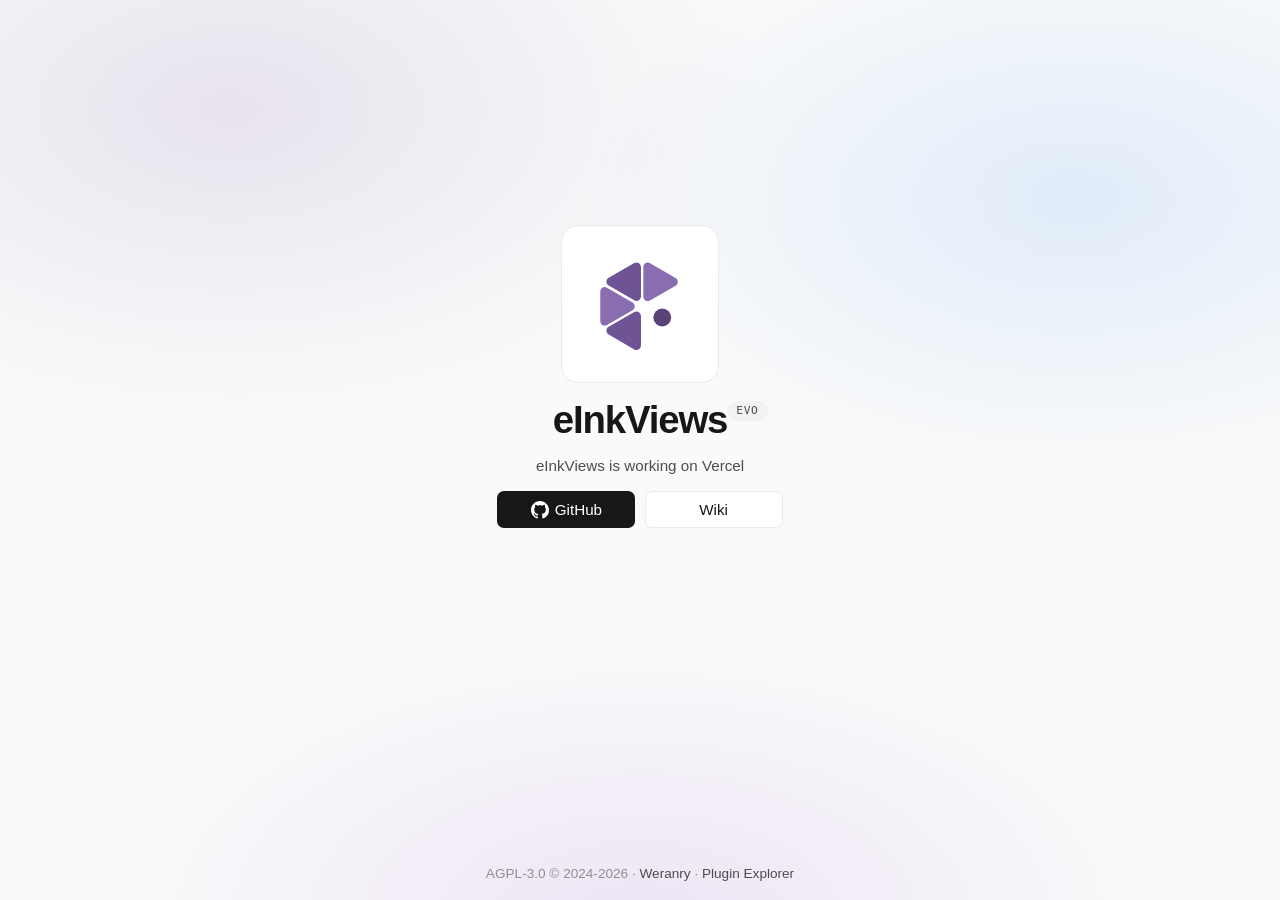
==== public/pages/index.html @ c22cc6dc "00" ====
<!DOCTYPE html>
<html lang="zh-CN">

<head>
    <meta charset="UTF-8">
    <meta name="viewport" content="width=device-width, initial-scale=1.0">
    <link rel="icon" type="image/x-icon" href="/favicon.ico">
    <title>eInkViews</title>
    <style>
        :root {
            --bg: #fafafa;
            --fg: #171717;
            --fg2: #4d4d4d;
            --fg3: #8f8f8f;
            --faint: #a1a1a1;
            --line: #ebebeb;
            --soft: #f2f2f2;
            --ring: 0 0 0 1px var(--line);
            --card-shadow: 0 0 0 1px var(--line), 0 1px 1px rgba(0, 0, 0, .04);
            --sh-2: 0 0 0 1px var(--line), 0 1px 1px rgba(0, 0, 0, .04), 0 4px 8px rgba(0, 0, 0, .06);
            --blue: #0070f3;
            --focus: rgba(0, 112, 243, .30);
            /* 三个会在深色下失去意义的组件色：卡片面 / 实心按钮上的文字 / 实心按钮 hover。
               浅色下分别是「白卡片、白字、更深一档的灰」，深色下必须整体反过来，
               否则实心按钮会变成「白底白字」而看不见字 */
            --surface: #fff;
            --on-fg: #fff;
            --fg-hover: #383838;
            --sans: Inter, -apple-system, BlinkMacSystemFont, "Segoe UI", Roboto, "Helvetica Neue", Arial, "PingFang SC", "Microsoft YaHei", sans-serif;
            --mono: ui-monospace, SFMono-Regular, "Segoe UI Mono", Roboto Mono, Menlo, Consolas, monospace;
            --width: 420px;
            --gap: 1.1rem;
            /* 让浏览器原生控件（滚动条、表单等）也跟着亮暗走，省得在深色页面上留一条白条 */
            color-scheme: light dark;
        }

        /* 深色：只跟随系统，不做切换按钮，所以没有面板那层 localStorage 与 .dark 类。
           取值沿用面板的同一套 Geist 深色令牌，保证同一个产品在两种主题下灰阶一致。
           媒体查询写在 :root 之后，靠源序覆盖同名变量，与面板 .dark 的写法同构。 */
        @media (prefers-color-scheme: dark) {
            :root {
                --bg: #000;
                --fg: #ededed;
                --fg2: #a0a0a0;
                --fg3: #8f8f8f;
                --faint: #878787;
                --line: #ffffff14;
                --soft: #ffffff0f;
                --card-shadow: 0 0 0 1px var(--line), 0 1px 1px rgba(0, 0, 0, .4);
                --sh-2: 0 0 0 1px var(--line), 0 1px 1px rgba(0, 0, 0, .4), 0 4px 8px rgba(0, 0, 0, .5);
                --blue: #50a8ff;
                --focus: rgba(80, 168, 255, .35);
                --surface: #1a1a1a;
                --on-fg: #0a0a0a;
                --fg-hover: #cfcfcf;
            }

            /* 黑底上光斑会显得比白底弱，稍微提一点透明度，保住那点纵深 */
            body::before {
                background:
                    radial-gradient(60% 50% at 18% 12%, rgba(138, 109, 177, .22), transparent 70%),
                    radial-gradient(55% 45% at 84% 22%, rgba(0, 112, 243, .16), transparent 70%),
                    radial-gradient(60% 45% at 50% 102%, rgba(121, 40, 202, .16), transparent 70%);
            }
        }

        html,
        body {
            position: fixed;
            inset: 0;
            overflow: hidden;
            margin: 0;
            padding: 0;
            touch-action: manipulation;
            overscroll-behavior: none;
            -webkit-overscroll-behavior: none;
        }

        body {
            font-family: var(--sans);
            color: var(--fg);
            background: var(--bg);
            display: flex;
            flex-direction: column;
            user-select: none;
            -webkit-user-select: none;
            -webkit-font-smoothing: antialiased;
        }

        /* 纯 CSS 网格光斑：三层极低透明度径向渐变，给近白画布一点纵深，不新增任何 DOM */
        body::before {
            content: '';
            position: absolute;
            inset: 0;
            z-index: -1;
            pointer-events: none;
            background:
                radial-gradient(60% 50% at 18% 12%, rgba(138, 109, 177, .16), transparent 70%),
                radial-gradient(55% 45% at 84% 22%, rgba(0, 112, 243, .10), transparent 70%),
                radial-gradient(60% 45% at 50% 102%, rgba(121, 40, 202, .10), transparent 70%);
        }

        .container {
            max-width: var(--width);
            width: 100%;
            min-width: 0;
            min-height: 0;
            overflow: hidden;
            box-sizing: border-box;
            margin: 0 auto;
            padding: 0 1.2rem;
            flex: 1;
            display: flex;
            flex-direction: column;
            align-items: center;
            justify-content: center;
            padding-bottom: 10vh;
        }

        .logo-container {
            margin-bottom: 1.2rem;
            display: flex;
            justify-content: center;
            align-items: center;
        }

        .logo-bg {
            background: var(--surface);
            border-radius: 16px;
            box-shadow: var(--card-shadow);
            padding: 18px;
            display: flex;
            align-items: center;
            justify-content: center;
            transition: box-shadow 0.22s cubic-bezier(.4, 0, .2, 1), transform 0.22s cubic-bezier(.4, 0, .2, 1);
            will-change: box-shadow, transform;
        }

        .logo-bg:hover,
        .logo-bg:focus {
            box-shadow: var(--sh-2);
            transform: translateY(-3px);
        }

        .logo {
            width: 120px;
            height: 120px;
            display: block;
        }

        .title-row {
            position: relative;
            width: 100%;
            display: flex;
            justify-content: center;
            margin-bottom: var(--gap);
        }

        .title {
            position: relative;
            font-size: 2.4rem;
            font-weight: 700;
            color: var(--fg);
            letter-spacing: -0.03em;
            line-height: 1;
        }

        .title-badge {
            position: absolute;
            top: 0;
            left: 100%;
            font-family: var(--mono);
            font-size: 0.7rem;
            font-weight: 500;
            color: var(--fg2);
            background: var(--soft);
            padding: 3px 9px;
            border-radius: 9999px;
            letter-spacing: .06em;
            text-transform: uppercase;
            line-height: 1.2;
        }

        .subtitle {
            font-size: 0.95rem;
            color: var(--fg2);
            font-weight: 400;
            margin-bottom: var(--gap);
            letter-spacing: 0;
            text-align: center;
        }

        .buttons {
            display: flex;
            flex-wrap: wrap;
            justify-content: center;
            gap: 0.7rem;
            margin-bottom: 0.2rem;
            width: 100%;
        }

        .button {
            display: inline-flex;
            align-items: center;
            justify-content: center;
            padding: 0.55rem 1rem;
            border-radius: 6px;
            font-weight: 500;
            font-size: 0.95rem;
            transition: background-color 0.15s, box-shadow 0.15s;
            /* 等宽两枚：GitHub 带图标、Wiki 只有两个字，按内容排会一宽一窄对不齐，
               索性给定宽，两个都窄于原先撑满容器的样子 */
            flex: 0 0 auto;
            width: 8.5rem;
            border: none;
            cursor: pointer;
            text-decoration: none;
            box-sizing: border-box;
        }

        .button-github {
            background: var(--fg);
            color: var(--on-fg);
            box-shadow: 0 0 0 1px var(--fg);
        }

        .button-github:hover {
            background: var(--fg-hover);
        }

        .button-github:focus-visible {
            outline: none;
            box-shadow: 0 0 0 1px var(--fg), 0 0 0 4px var(--focus);
        }

        .button-outline {
            background: var(--surface);
            color: var(--fg);
            box-shadow: 0 0 0 1px var(--line);
        }

        .button-outline:hover {
            background: var(--soft);
        }

        .button-outline:focus-visible {
            outline: none;
            box-shadow: 0 0 0 1px var(--line), 0 0 0 4px var(--focus);
        }

        /* 小屏（手机竖屏这一档）：两枚按钮改为上下叠放。宽度不跟着变成 100%，
           保持与宽屏同一档等宽 —— 叠起来是一条整齐的等宽列，而不是两条撑满屏幕的横杠 */
        @media (max-width: 420px) {
            .buttons {
                flex-direction: column;
                align-items: center;
            }

            .title {
                font-size: 2rem;
            }

            .subtitle {
                font-size: 0.9rem;
            }

            .logo {
                width: 96px;
                height: 96px;
            }

            .logo-bg {
                border-radius: 20px;
                padding: 14px;
            }

            .button {
                padding: 0.5rem 1rem;
                font-size: 0.95rem;
            }
        }

        @media (max-width: 300px) {
            .container {
                padding: 0 0.8rem;
            }

            .title {
                font-size: 1.65rem;
            }

            .subtitle {
                font-size: 0.8rem;
            }

            .logo {
                width: 80px;
                height: 80px;
            }

            .logo-bg {
                border-radius: 16px;
            }

            .button {
                padding: 0.45rem 0.8rem;
                font-size: 0.85rem;
            }
        }

        svg.icon {
            width: 18px;
            height: 18px;
            margin-right: 6px;
            vertical-align: -3px;
            fill: currentColor;
        }

        .footer {
            flex-shrink: 0;
            width: 100%;
            overflow: hidden;
            box-sizing: border-box;
            text-align: center;
            color: var(--fg3);
            font-size: 0.85rem;
            padding: 1.2rem 0;
            letter-spacing: 0;
            overflow-wrap: break-word;
        }

        .footer a,
        .subtitle a {
            color: var(--fg2);
            text-decoration: none;
        }

        .footer a:hover,
        .subtitle a:hover {
            color: var(--fg);
            text-decoration: underline;
        }

        /* 「尚未完成初始化」提示：只在 dev/prod 由服务端注入到大标题下的 env-note 区块，
           Vercel 静态页用不到这个类（类留着不影响静态直出）。 */
        .setup-note {
            display: inline-flex;
            align-items: center;
            flex-wrap: wrap;
            justify-content: center;
            gap: 0.3rem;
            padding: 5px 12px;
            border-radius: 9999px;
            background: var(--soft);
            box-shadow: var(--ring);
            color: var(--fg2);
            font-size: 0.85rem;
        }

        .setup-note b {
            font-weight: 600;
            color: var(--fg);
        }

        .setup-note a {
            color: var(--blue);
        }

        .setup-note a:hover {
            color: var(--blue);
            text-decoration: underline;
        }
    </style>
</head>

<body>
    <div class="container">
        <div class="logo-container">
            <div class="logo-bg">
                <svg class="logo" xmlns="http://www.w3.org/2000/svg" width="150" height="150"
                    viewBox="7 -3 128 161.6217803955078" fill="none">
                    <path fill="#8A6DB1"
                        d="M61 86.1962L26.5 106.115C22.5 108.424 17.5 105.537 17.5 100.919L17.5 61.0814C17.5 56.4626 22.5 53.5759 26.5 55.8853L61 75.8038C65 78.1133 65 83.8867 61 86.1962Z" />
                    <path fill="#8A6DB1"
                        d="M119 53.1962L84.5 73.1147C80.5 75.4241 75.5 72.5374 75.5 67.9186L75.5 28.0814C75.5 23.4626 80.5 20.5759 84.5 22.8853L119 42.8038C123 45.1132 123 50.8868 119 53.1962Z" />
                    <path fill="#6E5494"
                        d="M72.3109 27.8923L72.3109 67.7295C72.3109 72.3483 67.3109 75.235 63.3109 72.9256L28.8109 53.007C24.8109 50.6976 24.8109 44.9241 28.8109 42.6147L63.3109 22.6962C67.3109 20.3867 72.3109 23.2735 72.3109 27.8923Z" />
                    <path fill="#6E5494"
                        d="M72.3109 93.8923L72.3109 133.729C72.3109 138.348 67.3109 141.235 63.3109 138.926L28.8109 119.007C24.8109 116.698 24.8109 110.924 28.8109 108.615L63.3109 88.6962C67.3109 86.3867 72.3109 89.2735 72.3109 93.8923Z" />
                    <circle cx="101" cy="96" r="12" fill="#5A4378" />
                </svg>
            </div>
        </div>
        <div class="title-row">
            <span class="title">eInkViews<span class="title-badge">EVO</span></span>
        </div>
        <div class="subtitle"><!-- env-note:start -->eInkViews is working on <a href="https://vercel.com" target="_blank" rel="noopener noreferrer">Vercel</a><!-- env-note:end --></div>
        <div class="buttons">
            <a href="https://github.com/Weranry/eInkViewsEvo" class="button button-github" target="_blank"
                rel="noopener noreferrer">
                <svg class="icon" viewBox="0 0 16 16" aria-hidden="true">
                    <path
                        d="M8 0C3.58 0 0 3.58 0 8c0 3.54 2.29 6.53 5.47 7.59.4.07.55-.17.55-.38
                        0-.19-.01-.82-.01-1.49-2.01.37-2.53-.49-2.69-.94-.09-.23-.48-.94-.82-1.13-.28-.15-.68-.52-.01-.53
                        .63-.01 1.08.58 1.23.82.72 1.21 1.87.87 2.33.66.07-.52.28-.87.51-1.07-1.78-.2-3.64-.89-3.64-3.95
                        0-.87.31-1.59.82-2.15-.08-.2-.36-1.02.08-2.12 0 0 .67-.21 2.2.82.64-.18 1.32-.27 2-.27.68 0 1.36.09 2 .27
                        1.53-1.04 2.2-.82 2.2-.82.44 1.1.16 1.92.08 2.12.51.56.82 1.27.82 2.15 0 3.07-1.87 3.75-3.65 3.95
                        .29.25.54.73.54 1.48 0 1.07-.01 1.93-.01 2.2 0 .21.15.46.55.38A8.013 8.013 0 0016 8c0-4.42-3.58-8-8-8z" />
                </svg>
                GitHub
            </a>
            <a href="https://github.com/Weranry/eInkViewsEvo/wiki" class="button button-outline" target="_blank"
                rel="noopener noreferrer">
                Wiki
            </a>
        </div>
    </div>
    <div class="footer">
        <span>
            AGPL-3.0 &copy; <span id="year"></span>
            &middot; <a href="https://github.com/Weranry" target="_blank" rel="noopener noreferrer">Weranry</a>
            <!-- nav-entry:start -->&middot; <a href="/explore">Plugin Explorer</a><!-- nav-entry:end -->
            <!-- admin-entry:start --><!-- admin-entry:end -->
        </span>
    </div>
    <script>
        const sy = 2024, ny = new Date().getFullYear();
        document.getElementById('year').textContent = sy === ny ? sy : `${sy}-${ny}`;
    </script>
</body>

</html>
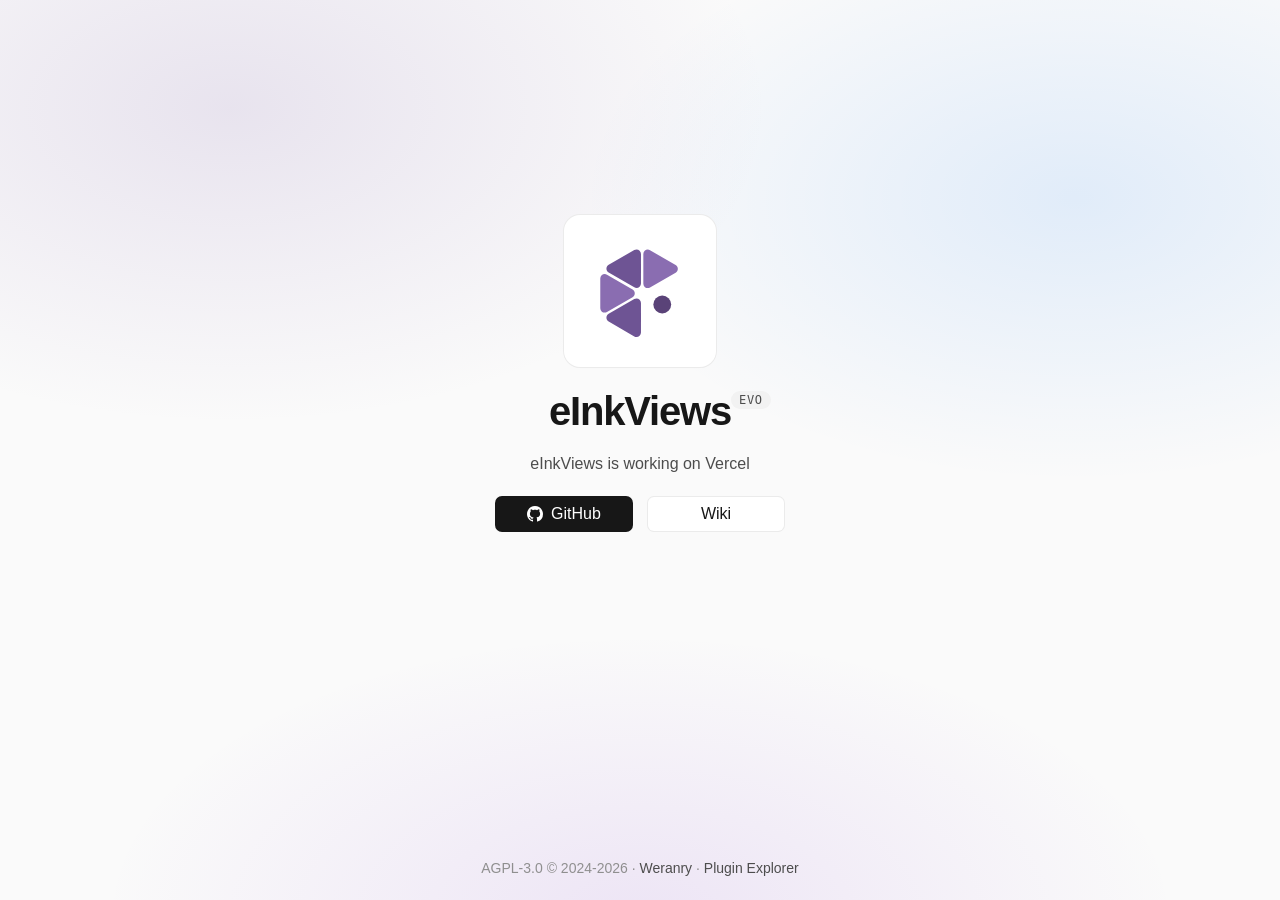
==== commit b3f018e3: "12" ====
--- a/public/pages/index.html
+++ b/public/pages/index.html
@@ -29,7 +29,7 @@
             --sans: Inter, -apple-system, BlinkMacSystemFont, "Segoe UI", Roboto, "Helvetica Neue", Arial, "PingFang SC", "Microsoft YaHei", sans-serif;
             --mono: ui-monospace, SFMono-Regular, "Segoe UI Mono", Roboto Mono, Menlo, Consolas, monospace;
             --width: 420px;
-            --gap: 1.1rem;
+            --gap: 1.5rem;
             /* 让浏览器原生控件（滚动条、表单等）也跟着亮暗走，省得在深色页面上留一条白条 */
             color-scheme: light dark;
         }
@@ -108,7 +108,7 @@
             overflow: hidden;
             box-sizing: border-box;
             margin: 0 auto;
-            padding: 0 1.2rem;
+            padding: 0 1.5rem;
             flex: 1;
             display: flex;
             flex-direction: column;
@@ -118,7 +118,7 @@
         }
 
         .logo-container {
-            margin-bottom: 1.2rem;
+            margin-bottom: 1.5rem;
             display: flex;
             justify-content: center;
             align-items: center;
@@ -128,7 +128,7 @@
             background: var(--surface);
             border-radius: 16px;
             box-shadow: var(--card-shadow);
-            padding: 18px;
+            padding: 16px;
             display: flex;
             align-items: center;
             justify-content: center;
@@ -158,7 +158,7 @@
 
         .title {
             position: relative;
-            font-size: 2.4rem;
+            font-size: 2.5rem;
             font-weight: 700;
             color: var(--fg);
             letter-spacing: -0.03em;
@@ -170,11 +170,11 @@
             top: 0;
             left: 100%;
             font-family: var(--mono);
-            font-size: 0.7rem;
+            font-size: 0.75rem;
             font-weight: 500;
             color: var(--fg2);
             background: var(--soft);
-            padding: 3px 9px;
+            padding: 2px 8px;
             border-radius: 9999px;
             letter-spacing: .06em;
             text-transform: uppercase;
@@ -182,7 +182,7 @@
         }
 
         .subtitle {
-            font-size: 0.95rem;
+            font-size: 1rem;
             color: var(--fg2);
             font-weight: 400;
             margin-bottom: var(--gap);
@@ -194,8 +194,8 @@
             display: flex;
             flex-wrap: wrap;
             justify-content: center;
-            gap: 0.7rem;
-            margin-bottom: 0.2rem;
+            gap: 1rem;
+            margin-bottom: 0;
             width: 100%;
         }
 
@@ -203,10 +203,10 @@
             display: inline-flex;
             align-items: center;
             justify-content: center;
-            padding: 0.55rem 1rem;
+            padding: 0.5rem 1rem;
             border-radius: 6px;
             font-weight: 500;
-            font-size: 0.95rem;
+            font-size: 1rem;
             transition: background-color 0.15s, box-shadow 0.15s;
             /* 等宽两枚：GitHub 带图标、Wiki 只有两个字，按内容排会一宽一窄对不齐，
                索性给定宽，两个都窄于原先撑满容器的样子 */
@@ -261,7 +261,7 @@
             }
 
             .subtitle {
-                font-size: 0.9rem;
+                font-size: 0.875rem;
             }
 
             .logo {
@@ -270,27 +270,27 @@
             }
 
             .logo-bg {
-                border-radius: 20px;
-                padding: 14px;
+                border-radius: 16px;
+                padding: 16px;
             }
 
             .button {
                 padding: 0.5rem 1rem;
-                font-size: 0.95rem;
+                font-size: 1rem;
             }
         }
 
         @media (max-width: 300px) {
             .container {
-                padding: 0 0.8rem;
+                padding: 0 1rem;
             }
 
             .title {
-                font-size: 1.65rem;
+                font-size: 1.5rem;
             }
 
             .subtitle {
-                font-size: 0.8rem;
+                font-size: 0.75rem;
             }
 
             .logo {
@@ -303,16 +303,16 @@
             }
 
             .button {
-                padding: 0.45rem 0.8rem;
-                font-size: 0.85rem;
+                padding: 0.5rem 1rem;
+                font-size: 0.875rem;
             }
         }
 
         svg.icon {
-            width: 18px;
-            height: 18px;
-            margin-right: 6px;
-            vertical-align: -3px;
+            width: 16px;
+            height: 16px;
+            margin-right: 8px;
+            vertical-align: -2px;
             fill: currentColor;
         }
 
@@ -323,8 +323,8 @@
             box-sizing: border-box;
             text-align: center;
             color: var(--fg3);
-            font-size: 0.85rem;
-            padding: 1.2rem 0;
+            font-size: 0.875rem;
+            padding: 1.5rem 0;
             letter-spacing: 0;
             overflow-wrap: break-word;
         }
@@ -348,13 +348,13 @@
             align-items: center;
             flex-wrap: wrap;
             justify-content: center;
-            gap: 0.3rem;
-            padding: 5px 12px;
+            gap: 0.5rem;
+            padding: 4px 16px;
             border-radius: 9999px;
             background: var(--soft);
             box-shadow: var(--ring);
             color: var(--fg2);
-            font-size: 0.85rem;
+            font-size: 0.875rem;
         }
 
         .setup-note b {
